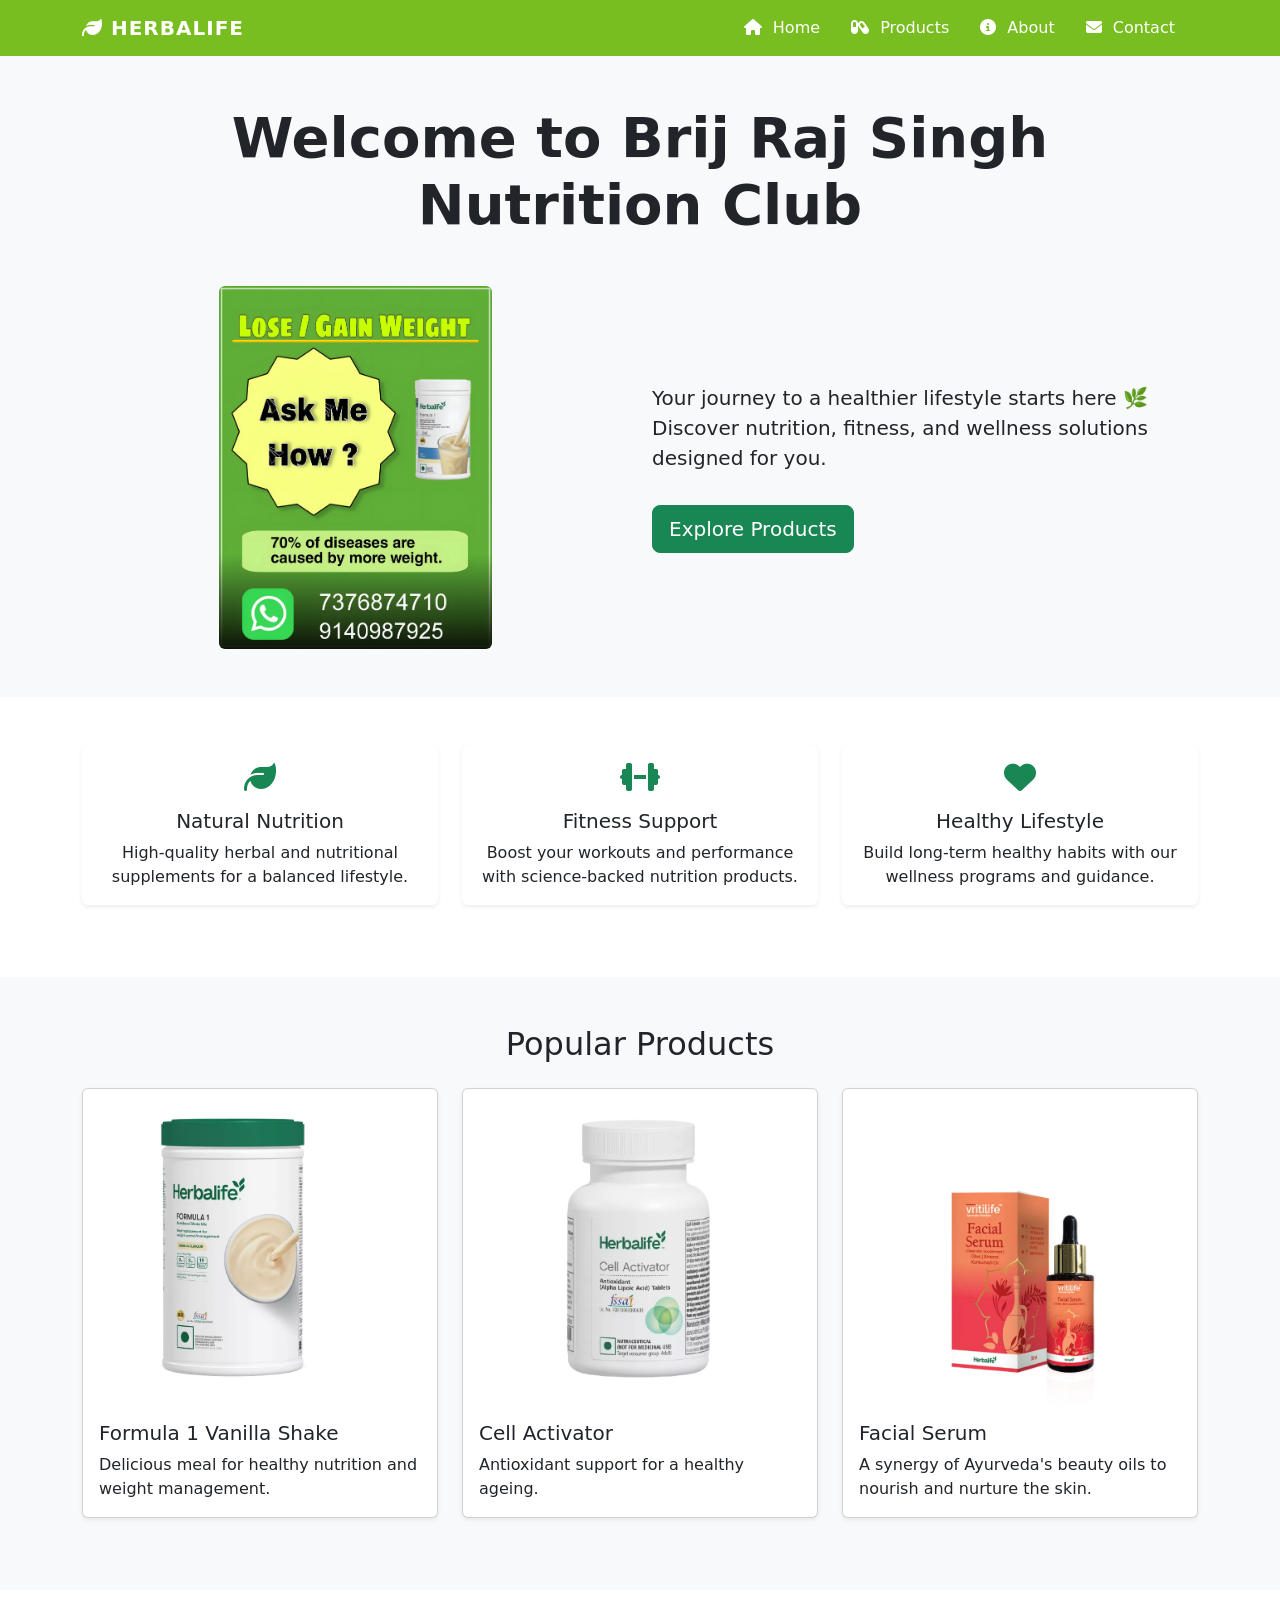
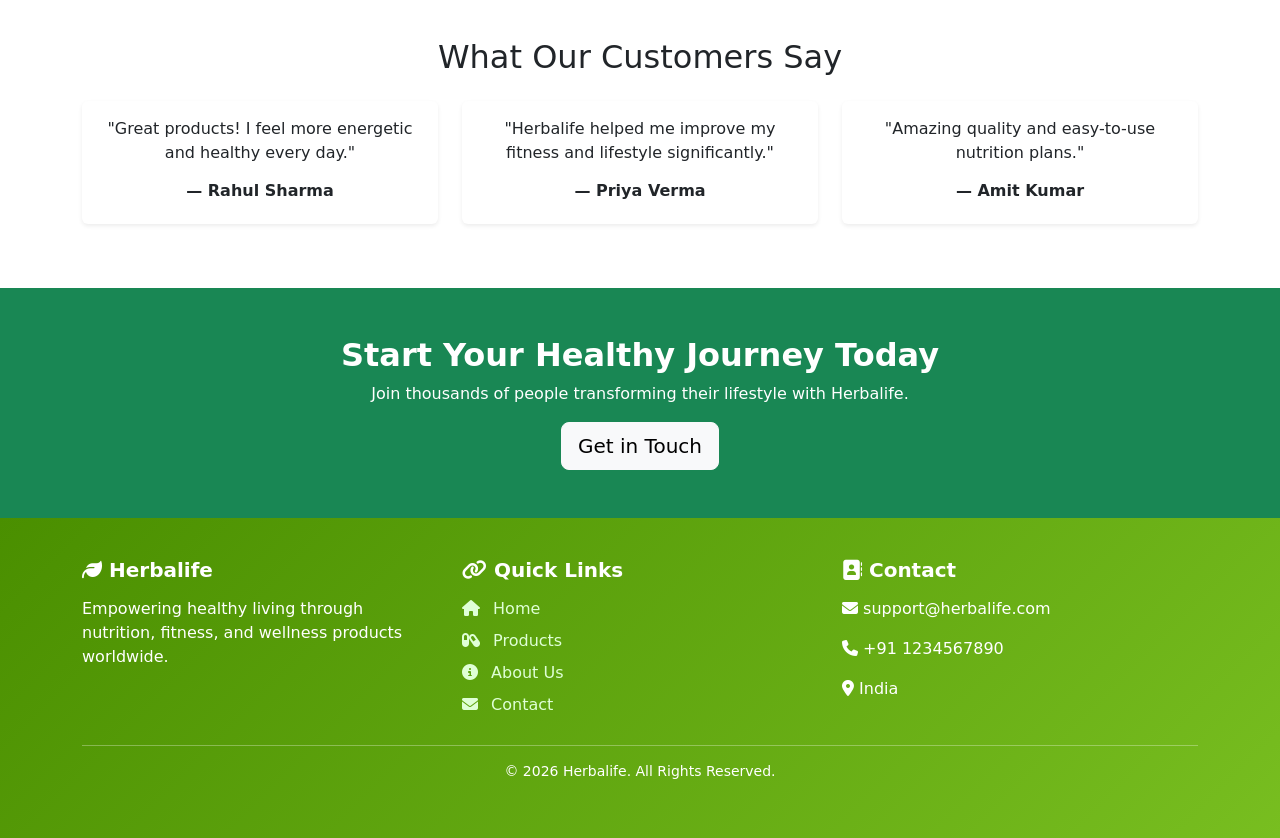
==== index.html @ 016bfeb9 "Add files via upload" ====
<!DOCTYPE html>
<html lang="en">
	<head>
		<meta charset="UTF-8">
		<meta name="viewport" content="width=device-width, initial-scale=1">
		<title>Herbalife</title>

		<!--============================ Bootstrap CSS =======================-->
		<link href="https://cdn.jsdelivr.net/npm/bootstrap@5.3.2/dist/css/bootstrap.min.css" rel="stylesheet">
	  
		<!--=============== My CSS =================-->
		<link rel="stylesheet" href="css/style.css">
		
		<!--=========================== Font Awesome =====================-->
		<link href="https://cdnjs.cloudflare.com/ajax/libs/font-awesome/6.5.0/css/all.min.css" rel="stylesheet">
	</head>
	
	<body>

		<!--=============================== NAVBAR ===============================-->
		<header>
			<nav class="navbar navbar-expand-lg">
			  <div class="container">
				<a class="navbar-brand" href="#"><i class="fa-solid fa-leaf"></i> HERBALIFE</a>

				<button class="navbar-toggler bg-light" type="button" data-bs-toggle="collapse" data-bs-target="#navbarNav">
				  <span class="navbar-toggler-icon"></span>
				</button>

				<div class="collapse navbar-collapse" id="navbarNav">
				  <ul class="navbar-nav ms-auto">
					<li class="nav-item">
					  <a class="nav-link" href="index.html#home"><i class="fa-solid fa-house"></i> Home</a>
					</li>
					<li class="nav-item">
					  <a class="nav-link" href="products.html#products"><i class="fa-solid fa-capsules"></i> Products</a>
					</li>
					<li class="nav-item">
					  <a class="nav-link" href="about.html#about"><i class="fa-solid fa-circle-info"></i> About</a>
					</li>
					<li class="nav-item">
					  <a class="nav-link" href="contact.html#contact"><i class="fa-solid fa-envelope"></i> Contact</a>
					</li>
				  </ul>
				</div>
			  </div>
			</nav>
		</header>

		<!--=================================== Home CONTENT =========================-->
		<main>
			<section id="home" class="bg-light py-5">
			  <div class="container text-center">
				
				<!-- Heading on top -->
				<h1 class="display-4 fw-bold mb-5">
				  Welcome to Brij Raj Singh <br>Nutrition Club
				</h1>

				<!-- Row for image + content -->
				<div class="row align-items-center">
				  
				  <!-- Left side: Image -->
				  <div class="col-md-6 mb-4 mb-md-0">
					<img src="photo/poster.jpg" alt="Profile" class="img-fluid rounded w-50">
				  </div>

				  <!-- Right side: Text + Button -->
				  <div class="col-md-6 text-md-start">
					<p class="lead">
					  Your journey to a healthier lifestyle starts here 🌿  
					  Discover nutrition, fitness, and wellness solutions designed for you.
					</p>
					<a href="products.html#products" class="btn btn-success btn-lg mt-3">
					  Explore Products
					</a>
				  </div>

				</div>
			  </div>
			</section>

			<!-- ================= FEATURES SECTION ================= -->
			<section class="py-5">
				<div class="container">
				  <div class="row text-center">

					<div class="col-md-4 mb-4">
					  <div class="card shadow-sm border-0 h-100">
						<div class="card-body">
						  <i class="fa-solid fa-leaf fa-2x text-success mb-3"></i>
						  <h5 class="card-title">Natural Nutrition</h5>
						  <p class="card-text">
							High-quality herbal and nutritional supplements for a balanced lifestyle.
						  </p>
						</div>
					  </div>
					</div>

					<div class="col-md-4 mb-4">
					  <div class="card shadow-sm border-0 h-100">
						<div class="card-body">
						  <i class="fa-solid fa-dumbbell fa-2x text-success mb-3"></i>
						  <h5 class="card-title">Fitness Support</h5>
						  <p class="card-text">
							Boost your workouts and performance with science-backed nutrition products.
						  </p>
						</div>
					  </div>
					</div>

					<div class="col-md-4 mb-4">
					  <div class="card shadow-sm border-0 h-100">
						<div class="card-body">
						  <i class="fa-solid fa-heart fa-2x text-success mb-3"></i>
						  <h5 class="card-title">Healthy Lifestyle</h5>
						  <p class="card-text">
							Build long-term healthy habits with our wellness programs and guidance.
						  </p>
						</div>
					  </div>
					</div>

				  </div>
				</div>
			</section>

			<!-- ================= PRODUCT HIGHLIGHT ================= -->
			<section class="py-5 bg-light">
				<div class="container">
				  <h2 class="text-center mb-4">Popular Products</h2>

				  <div class="row">

					<div class="col-md-4 mb-4">
					  <div class="card h-100 shadow-sm">
						<img src="photo/formula1.webp" class="card-img-top" alt="Product">
						<div class="card-body">
						  <h5 class="card-title">Formula 1 Vanilla Shake</h5>
						  <p class="card-text">Delicious meal for healthy nutrition and weight management.</p>
						</div>
					  </div>
					</div>

					<div class="col-md-4 mb-4">
					  <div class="card h-100 shadow-sm">
						<img src="photo/cell.webp" class="card-img-top" alt="Product">
						<div class="card-body">
						  <h5 class="card-title">Cell Activator</h5>
						  <p class="card-text">Antioxidant support for a healthy ageing.</p>
						</div>
					  </div>
					</div>

					<div class="col-md-4 mb-4">
					  <div class="card h-100 shadow-sm">
						<img src="photo/serum.webp" class="card-img-top" alt="Product">
						<div class="card-body">
						  <h5 class="card-title">Facial Serum</h5>
						  <p class="card-text">A synergy of Ayurveda's beauty oils to nourish and nurture the skin.</p>
						</div>
					  </div>
					</div>

				  </div>
				</div>
			</section>

			<!-- ================= TESTIMONIALS ================= -->
			<section class="py-5">
				<div class="container text-center">
				  <h2 class="mb-4">What Our Customers Say</h2>

				  <div class="row">

					<div class="col-md-4 mb-3">
					  <div class="card border-0 shadow-sm p-3">
						<p>"Great products! I feel more energetic and healthy every day."</p>
						<h6 class="fw-bold">— Rahul Sharma</h6>
					  </div>
					</div>

					<div class="col-md-4 mb-3">
					  <div class="card border-0 shadow-sm p-3">
						<p>"Herbalife helped me improve my fitness and lifestyle significantly."</p>
						<h6 class="fw-bold">— Priya Verma</h6>
					  </div>
					</div>

					<div class="col-md-4 mb-3">
					  <div class="card border-0 shadow-sm p-3">
						<p>"Amazing quality and easy-to-use nutrition plans."</p>
						<h6 class="fw-bold">— Amit Kumar</h6>
					  </div>
					</div>

				  </div>
				</div>
			</section>

			<!-- ================= CALL TO ACTION ================= -->
			<section class="py-5 bg-success text-white text-center">
				<div class="container">
				  <h2 class="fw-bold">Start Your Healthy Journey Today</h2>
				  <p class="mb-3">Join thousands of people transforming their lifestyle with Herbalife.</p>
				  <a href="contact.html#contact" class="btn btn-light btn-lg">
					Get in Touch
				  </a>
				</div>
			</section>
		</main>
		
		<!--============================== FOOTER ===================================-->
		<footer class="footer">
		  <div class="container">
			<div class="row">

			  <!--================================ Company =========================-->
			  <div class="col-md-4">
				<h5><i class="fa-solid fa-leaf"></i> Herbalife</h5>
				<p>Empowering healthy living through nutrition, fitness, and wellness products worldwide.</p>
			  </div>

			  <!--==================================== Links ================================-->
			  <div class="col-md-4">
				<h5><i class="fa-solid fa-link"></i> Quick Links</h5>
				<a href="index.html#home"><i class="fa-solid fa-house"></i> Home</a>
				<a href="products.html#products"><i class="fa-solid fa-capsules"></i> Products</a>
				<a href="about.html#about"><i class="fa-solid fa-circle-info"></i> About Us</a>
				<a href="contact.html#contact"><i class="fa-solid fa-envelope"></i> Contact</a>
			  </div>

			  <!--================================= Contact ===============================-->
			  <div class="col-md-4">
				<h5><i class="fa-solid fa-address-book"></i> Contact</h5>
				<p><i class="fa-solid fa-envelope"></i> support@herbalife.com</p>
				<p><i class="fa-solid fa-phone"></i> +91 1234567890</p>
				<p><i class="fa-solid fa-location-dot"></i> India</p>

				<!-- Social Icons 
				<div class="social-icons mt-3">
				  <a href="#"><i class="fa-brands fa-facebook"></i></a>
				  <a href="#"><i class="fa-brands fa-instagram"></i></a>
				  <a href="#"><i class="fa-brands fa-twitter"></i></a>
				  <a href="#"><i class="fa-brands fa-youtube"></i></a>
				</div>-->
			  </div>

			</div>

			<!--================================= Bottom ====================================-->
			<div class="footer-bottom">
			  <p>&copy; 2026 Herbalife. All Rights Reserved.</p>
			</div>
		  </div>
		</footer>

		<!--========================== Bootstrap JS =========================-->
		<script src="https://cdn.jsdelivr.net/npm/bootstrap@5.3.2/dist/js/bootstrap.bundle.min.js"></script>

	</body>
</html>
---- css/style.css ----
:root {
	--herbal-green: #78be20;
	--dark-green: #4a8f00;
}


/*========================== Navbar =========================*/
.navbar {
	background-color: var(--herbal-green);
}
.navbar-brand {
	font-weight: bold;
	color: white !important;
	letter-spacing: 1px;
}
.nav-link {
	color: white !important;
	margin-right: 15px;
	transition: 0.3s;
}
.nav-link i {
	margin-right: 6px;
}
.nav-link:hover {
	color: #eaffd0 !important;
	transform: translateY(-2px);
}


/*========================== Footer ==========================*/
.footer {
	background: linear-gradient(135deg, var(--dark-green), var(--herbal-green));
	color: white;
	padding: 40px 0;
}
.footer h5 {
	font-weight: bold;
	margin-bottom: 15px;
}
.footer a {
	color: #dfffd6;
	text-decoration: none;
	display: block;
	margin-bottom: 8px;
	transition: 0.3s;
}
.footer a i {
	margin-right: 8px;
}
.footer a:hover {
	color: white;
	padding-left: 5px;
}
.social-icons a {
	display: inline-block;
	margin-right: 10px;
	font-size: 18px;
	color: white;
	transition: 0.3s;
}
.social-icons a:hover {
	color: #dfffd6;
	transform: scale(1.2);
}
.footer-bottom {
	border-top: 1px solid rgba(255,255,255,0.3);
	margin-top: 20px;
	padding-top: 15px;
	text-align: center;
	font-size: 14px;
}
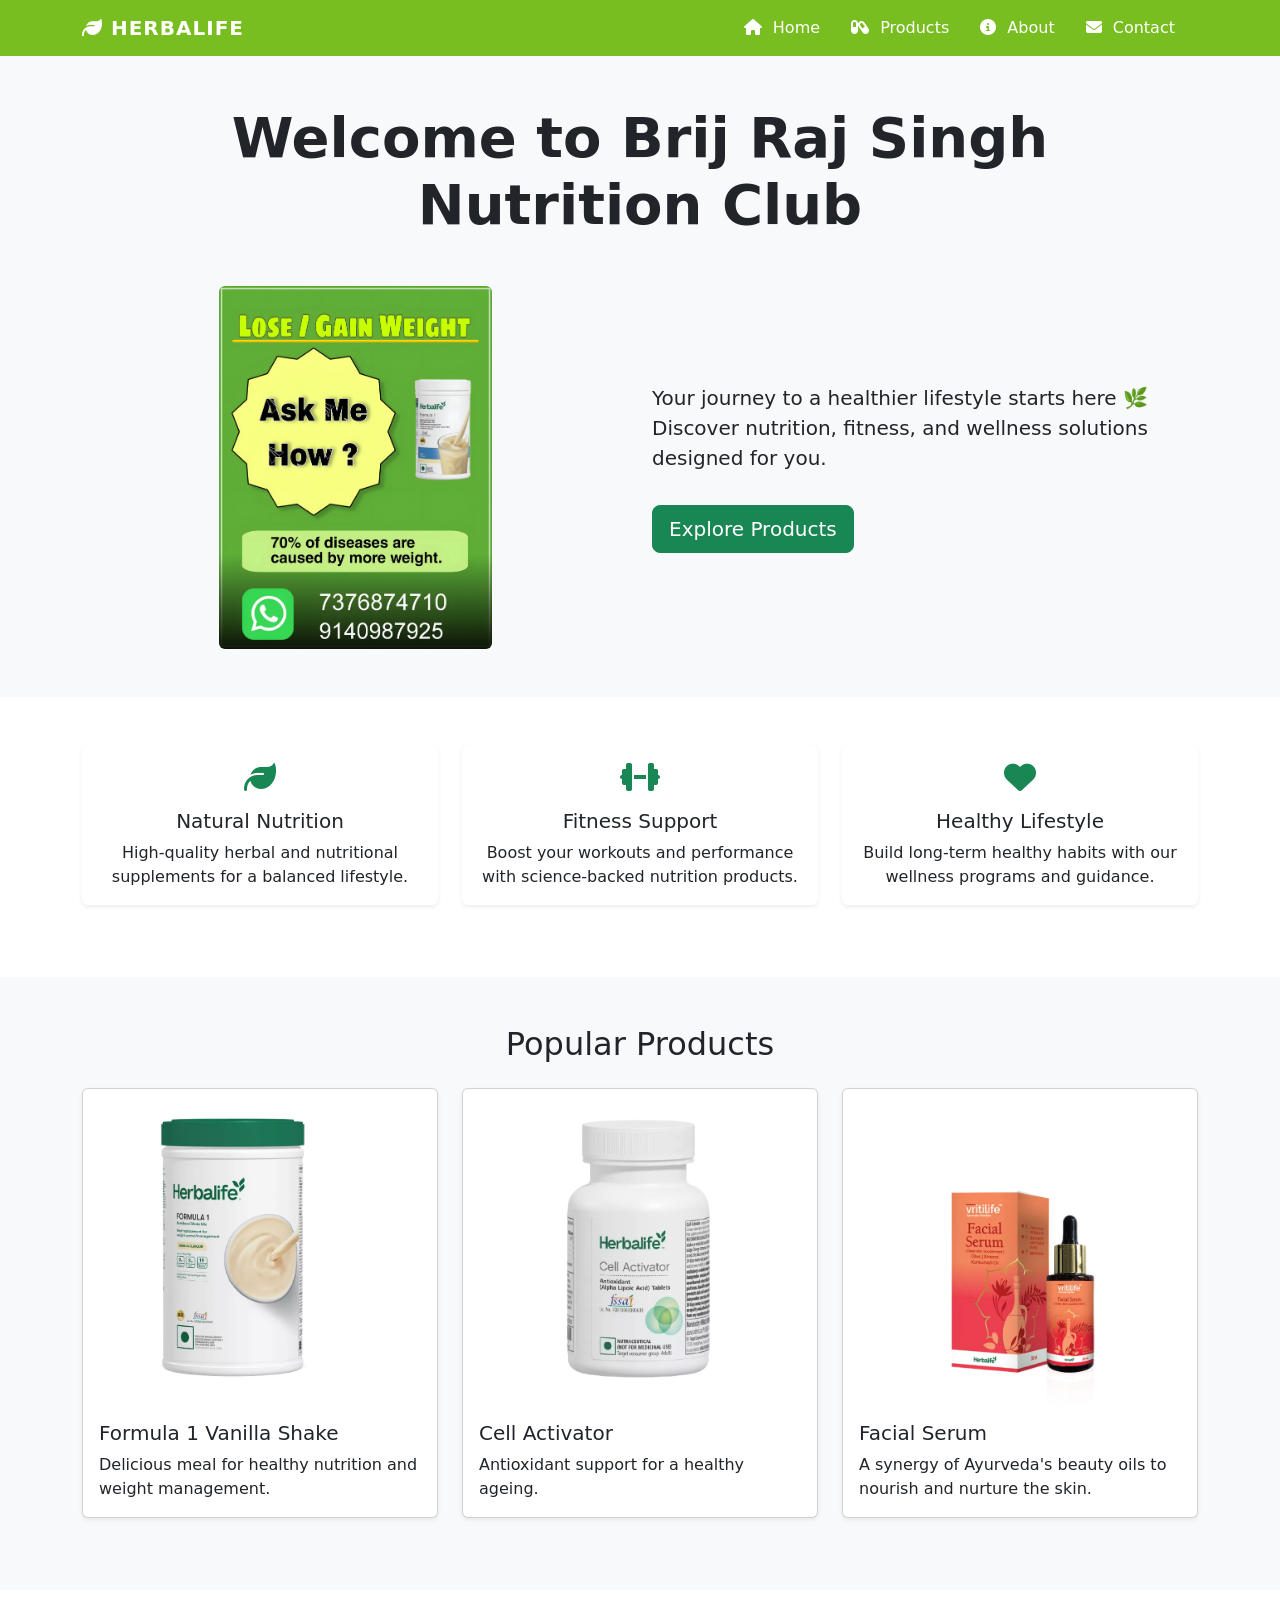
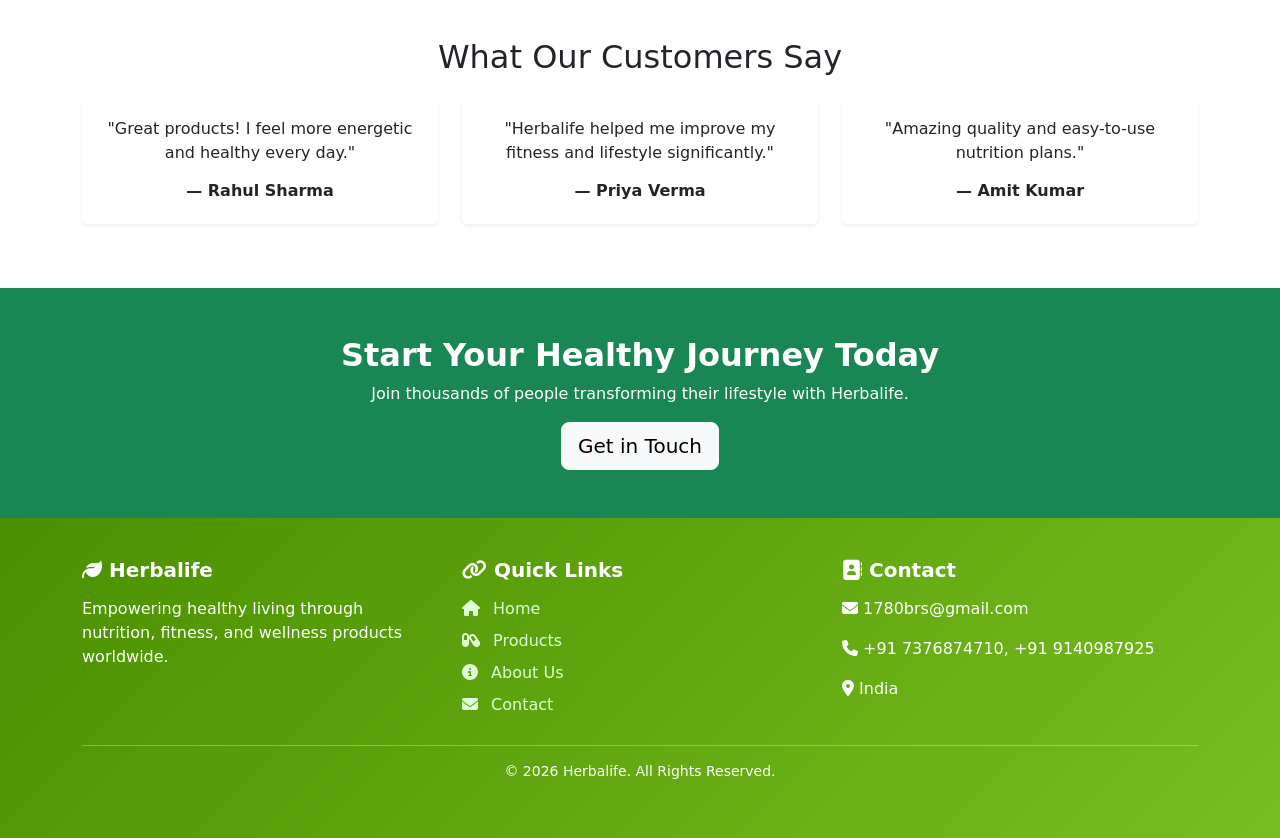
==== commit aaf1b38e: "Update index.html" ====
--- a/index.html
+++ b/index.html
@@ -233,8 +233,8 @@
 			  <!--================================= Contact ===============================-->
 			  <div class="col-md-4">
 				<h5><i class="fa-solid fa-address-book"></i> Contact</h5>
-				<p><i class="fa-solid fa-envelope"></i> support@herbalife.com</p>
-				<p><i class="fa-solid fa-phone"></i> +91 1234567890</p>
+				<p><i class="fa-solid fa-envelope"></i> 1780brs@gmail.com</p>
+				<p><i class="fa-solid fa-phone"></i> +91 7376874710, +91 9140987925</p>
 				<p><i class="fa-solid fa-location-dot"></i> India</p>
 
 				<!-- Social Icons 
@@ -259,4 +259,4 @@
 		<script src="https://cdn.jsdelivr.net/npm/bootstrap@5.3.2/dist/js/bootstrap.bundle.min.js"></script>
 
 	</body>
-</html>+</html>
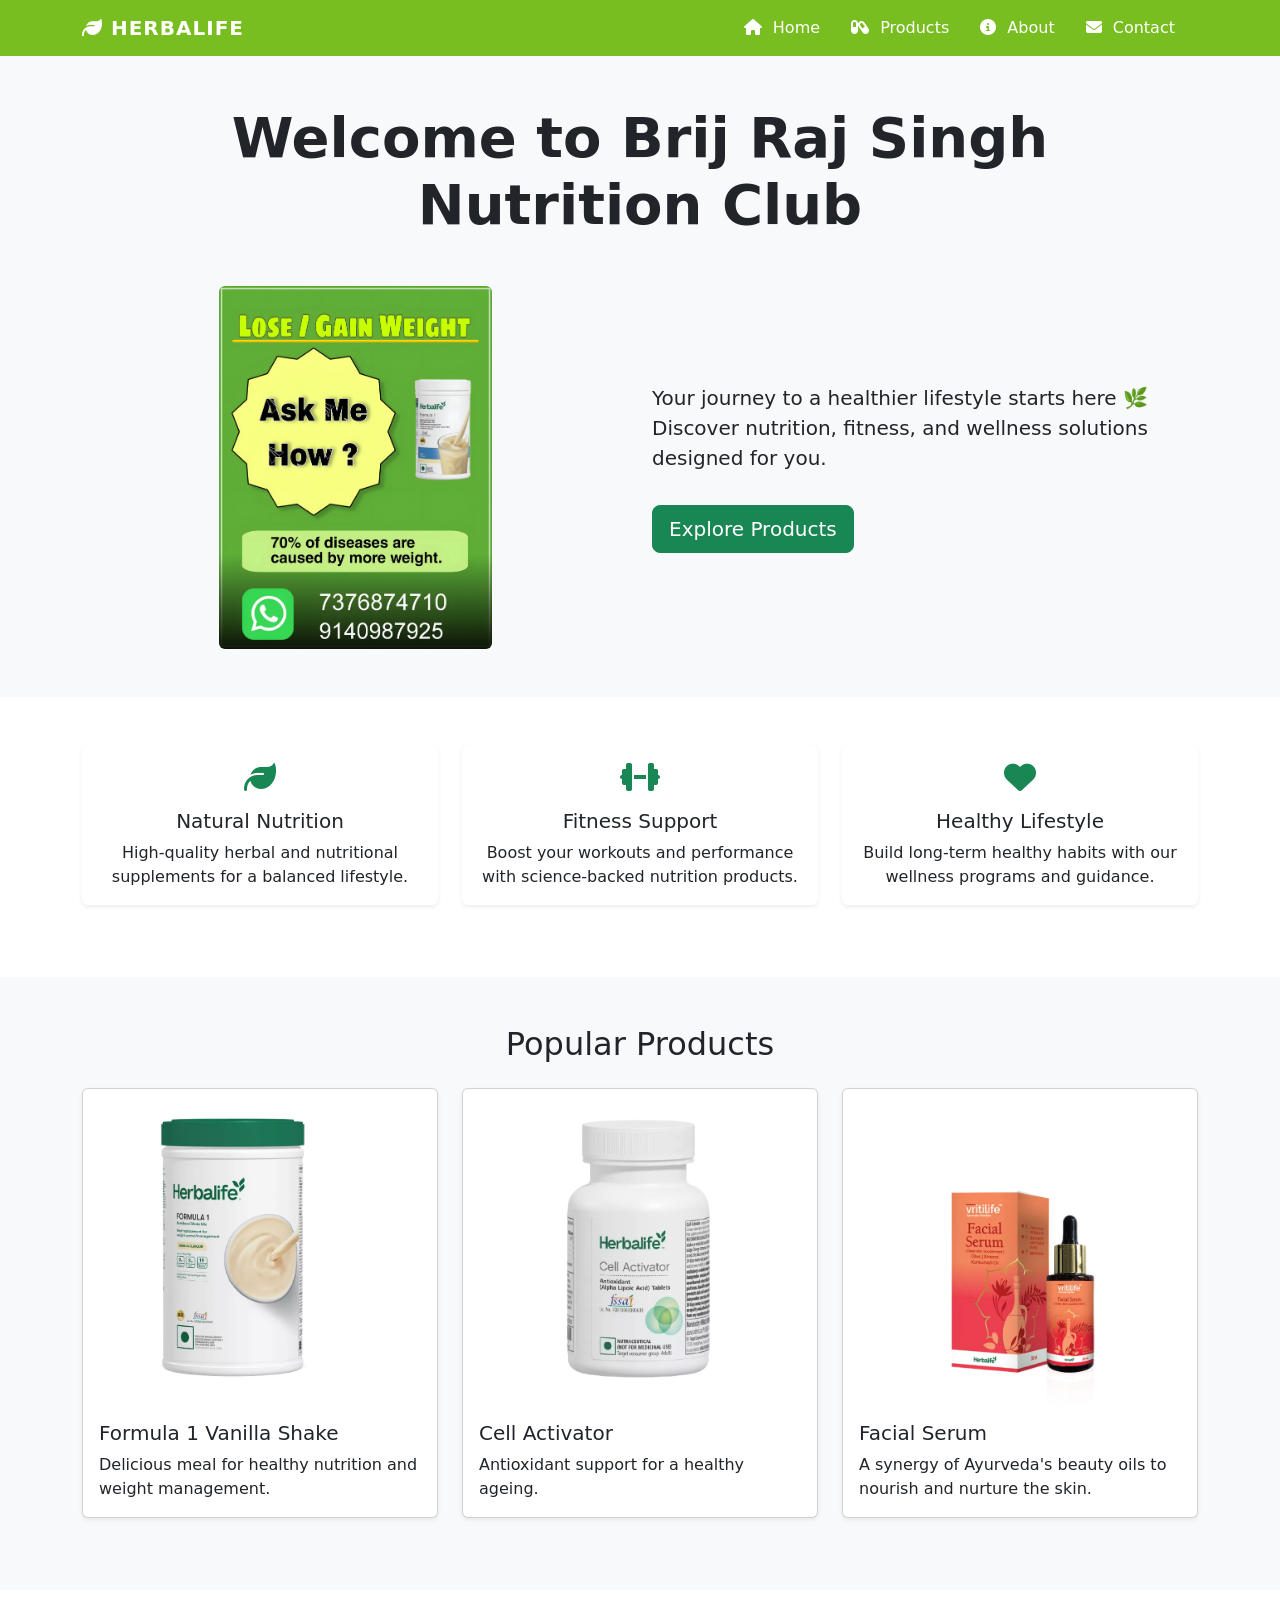
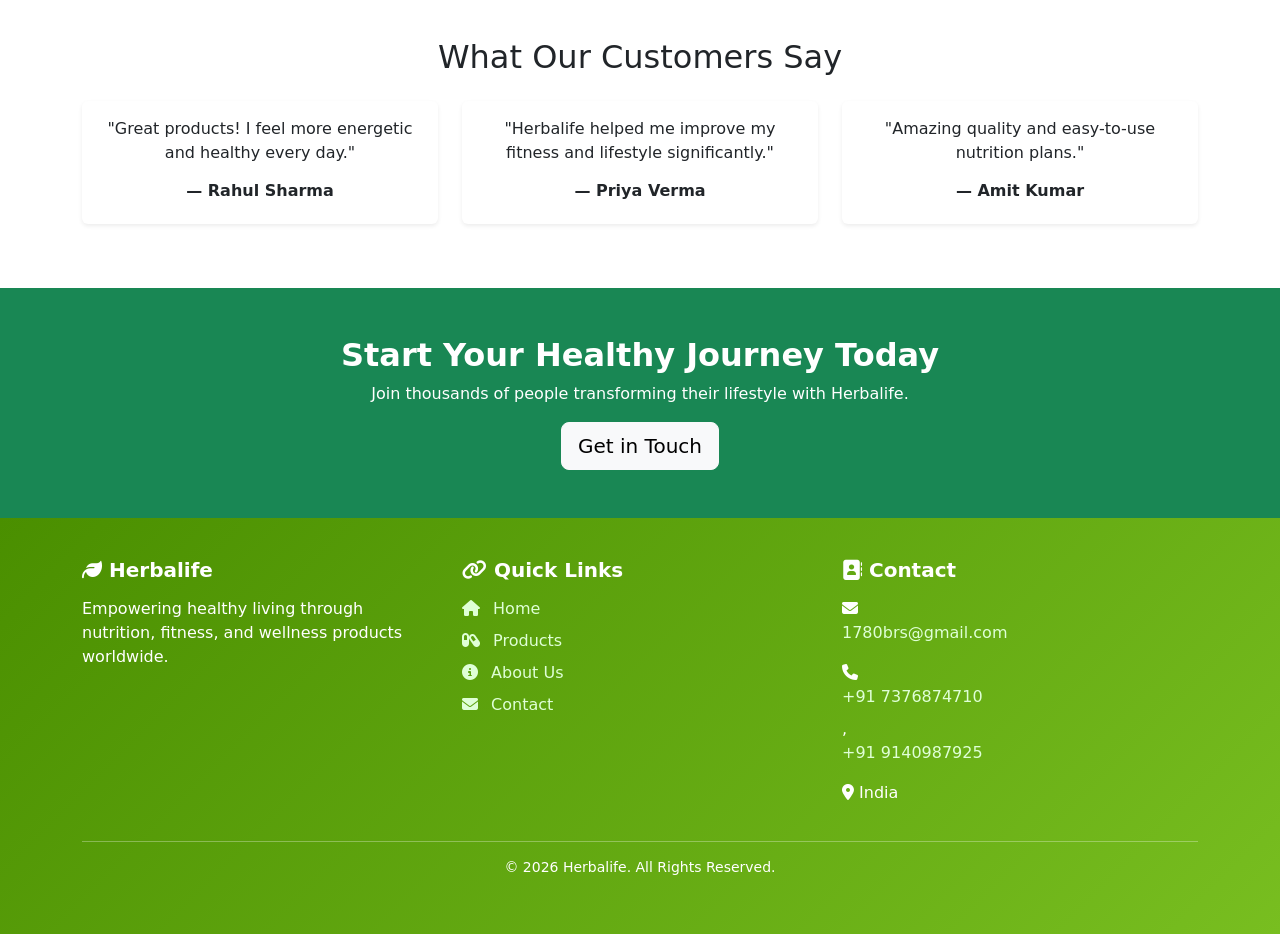
==== commit a22baa63: "Update index.html" ====
--- a/index.html
+++ b/index.html
@@ -233,8 +233,16 @@
 			  <!--================================= Contact ===============================-->
 			  <div class="col-md-4">
 				<h5><i class="fa-solid fa-address-book"></i> Contact</h5>
-				<p><i class="fa-solid fa-envelope"></i> 1780brs@gmail.com</p>
-				<p><i class="fa-solid fa-phone"></i> +91 7376874710, +91 9140987925</p>
+				<p>
+				  <i class="fa-solid fa-envelope"></i>
+				  <a href="mailto:1780brs@gmail.com">1780brs@gmail.com</a>
+				</p>
+				
+				<p>
+				  <i class="fa-solid fa-phone"></i>
+				  <a href="tel:+917376874710">+91 7376874710</a>,
+				  <a href="tel:+919140987925">+91 9140987925</a>
+				</p>
 				<p><i class="fa-solid fa-location-dot"></i> India</p>
 
 				<!-- Social Icons 
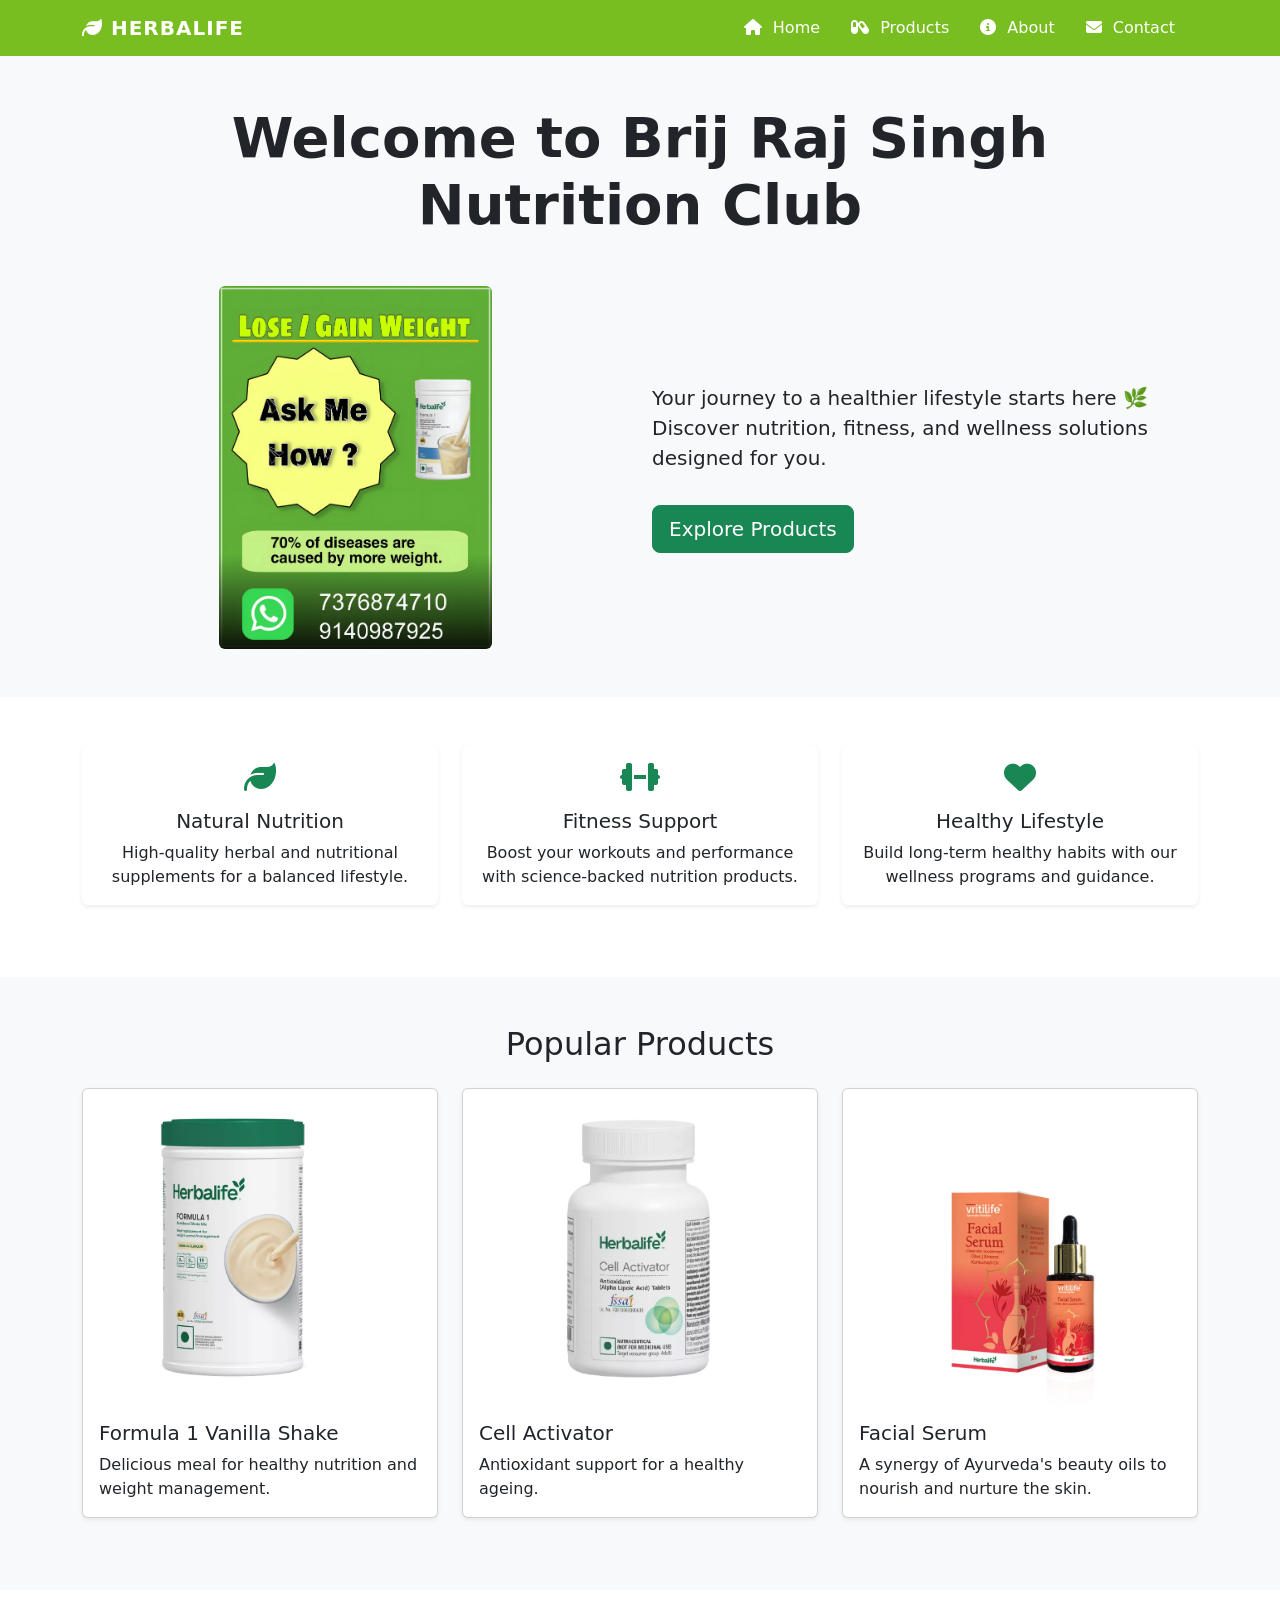
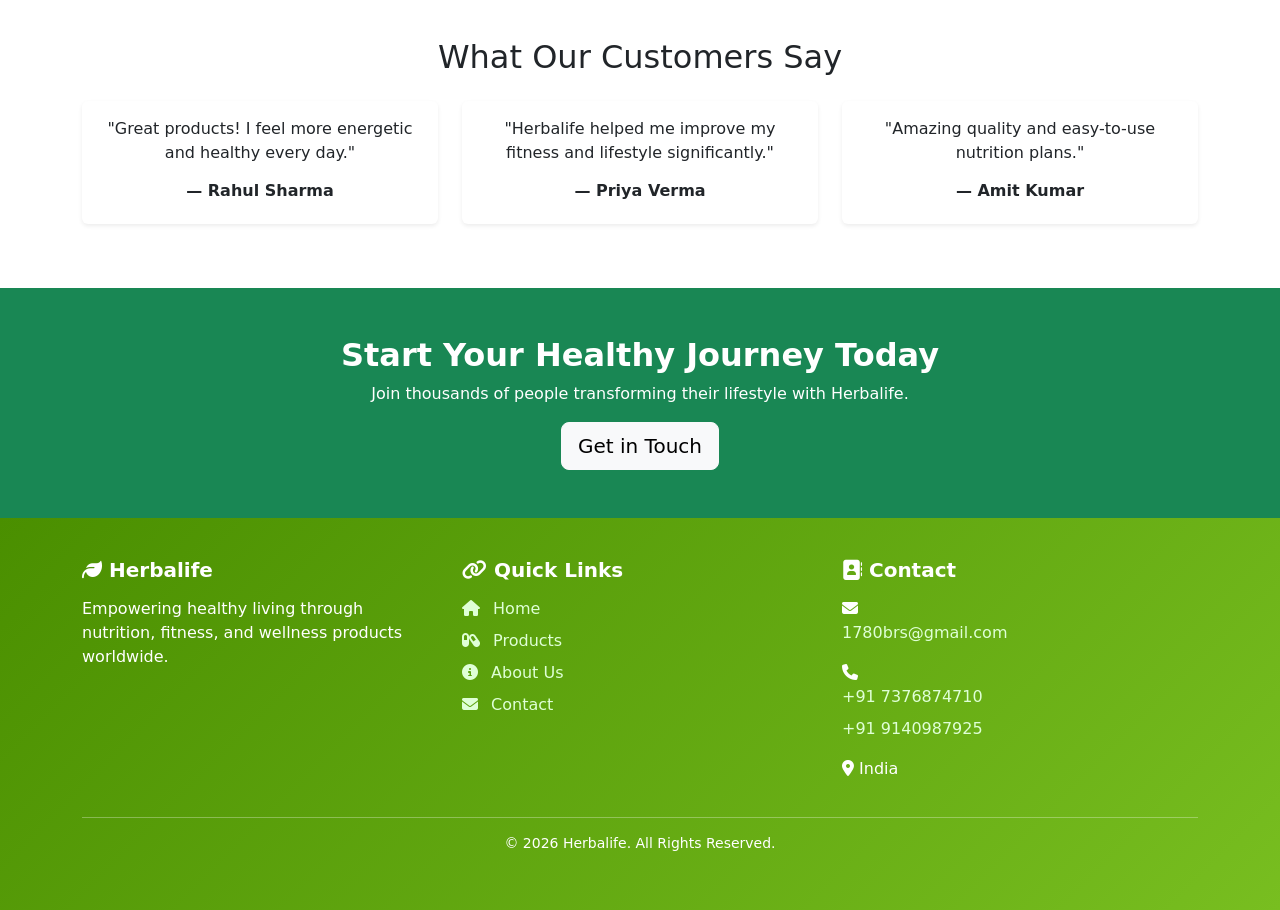
==== commit 231d1bc4: "Update index.html" ====
--- a/index.html
+++ b/index.html
@@ -233,16 +233,8 @@
 			  <!--================================= Contact ===============================-->
 			  <div class="col-md-4">
 				<h5><i class="fa-solid fa-address-book"></i> Contact</h5>
-				<p>
-				  <i class="fa-solid fa-envelope"></i>
-				  <a href="mailto:1780brs@gmail.com">1780brs@gmail.com</a>
-				</p>
-				
-				<p>
-				  <i class="fa-solid fa-phone"></i>
-				  <a href="tel:+917376874710">+91 7376874710</a>,
-				  <a href="tel:+919140987925">+91 9140987925</a>
-				</p>
+				<p><i class="fa-solid fa-envelope"></i><a href="mailto:1780brs@gmail.com">1780brs@gmail.com</a></p>
+				<p><i class="fa-solid fa-phone"></i><a href="tel:+917376874710">+91 7376874710</a><a href="tel:+919140987925">+91 9140987925</a></p>
 				<p><i class="fa-solid fa-location-dot"></i> India</p>
 
 				<!-- Social Icons 
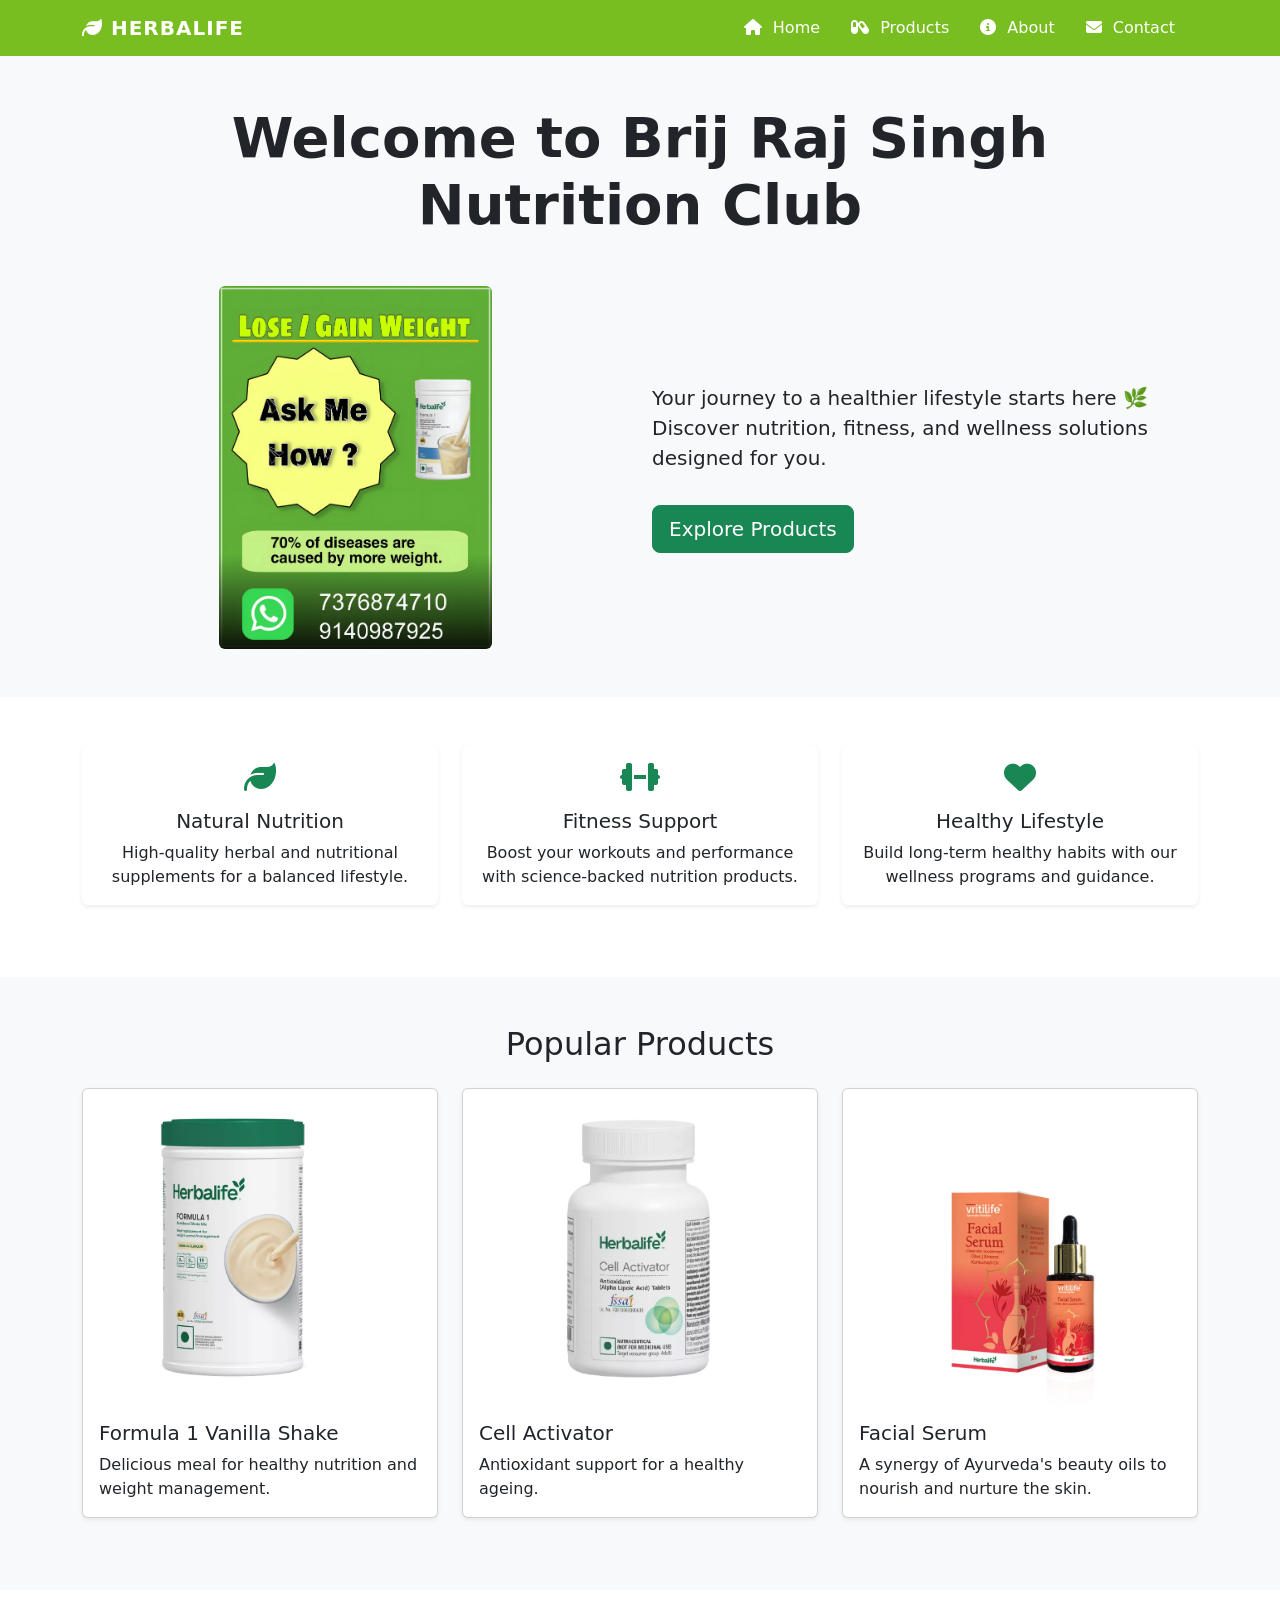
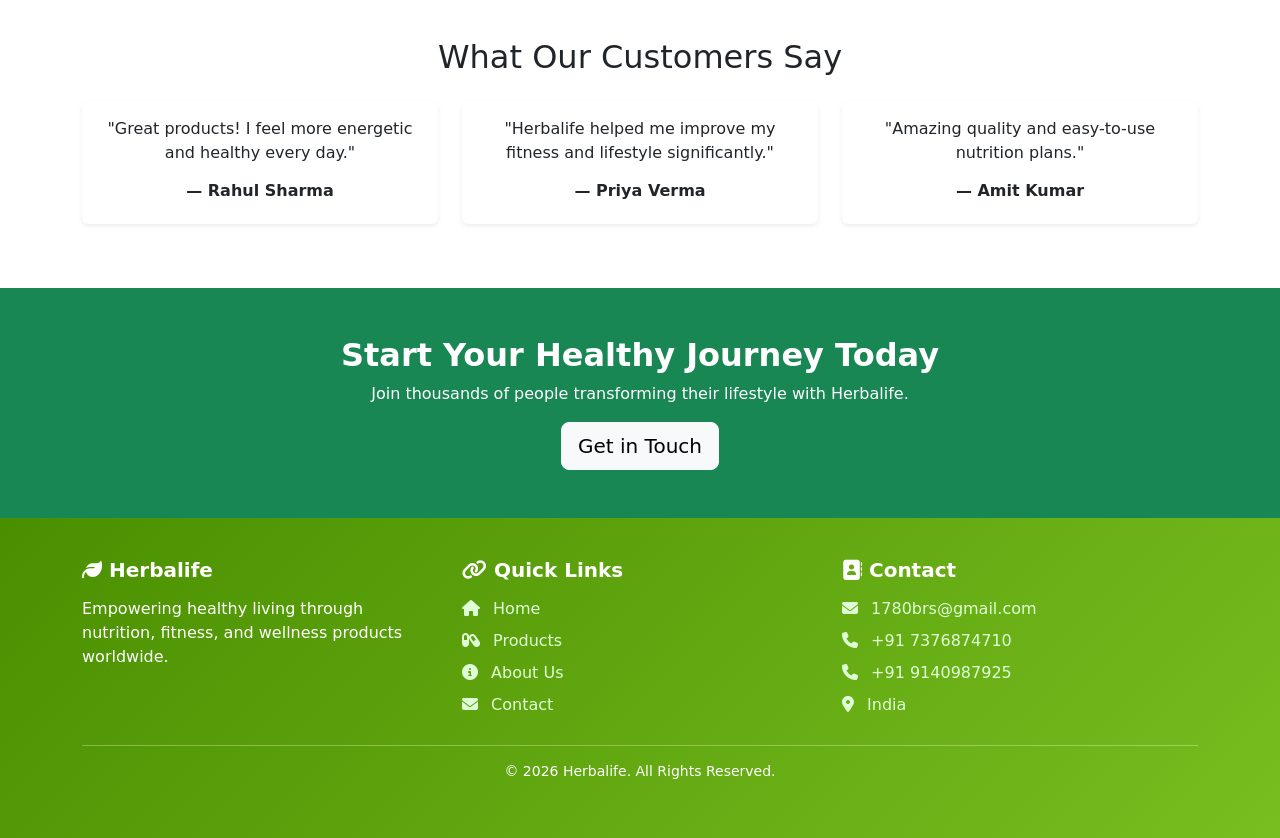
==== commit e8f7e651: "Add files via upload" ====
--- a/index.html
+++ b/index.html
@@ -21,7 +21,7 @@
 		<header>
 			<nav class="navbar navbar-expand-lg">
 			  <div class="container">
-				<a class="navbar-brand" href="#"><i class="fa-solid fa-leaf"></i> HERBALIFE</a>
+				<a class="navbar-brand" href="index.html"><i class="fa-solid fa-leaf"></i> HERBALIFE</a>
 
 				<button class="navbar-toggler bg-light" type="button" data-bs-toggle="collapse" data-bs-target="#navbarNav">
 				  <span class="navbar-toggler-icon"></span>
@@ -232,19 +232,24 @@
 
 			  <!--================================= Contact ===============================-->
 			  <div class="col-md-4">
-				<h5><i class="fa-solid fa-address-book"></i> Contact</h5>
-				<p><i class="fa-solid fa-envelope"></i><a href="mailto:1780brs@gmail.com">1780brs@gmail.com</a></p>
-				<p><i class="fa-solid fa-phone"></i><a href="tel:+917376874710">+91 7376874710</a><a href="tel:+919140987925">+91 9140987925</a></p>
-				<p><i class="fa-solid fa-location-dot"></i> India</p>
-
-				<!-- Social Icons 
-				<div class="social-icons mt-3">
-				  <a href="#"><i class="fa-brands fa-facebook"></i></a>
-				  <a href="#"><i class="fa-brands fa-instagram"></i></a>
-				  <a href="#"><i class="fa-brands fa-twitter"></i></a>
-				  <a href="#"><i class="fa-brands fa-youtube"></i></a>
-				</div>-->
-			  </div>
+				  <h5><i class="fa-solid fa-address-book"></i> Contact</h5>
+
+				  <a href="mailto:1780brs@gmail.com">
+					<i class="fa-solid fa-envelope"></i> 1780brs@gmail.com
+				  </a>
+
+				  <a href="tel:+917376874710">
+					<i class="fa-solid fa-phone"></i> +91 7376874710
+				  </a>
+
+				  <a href="tel:+919140987925">
+					<i class="fa-solid fa-phone"></i> +91 9140987925
+				  </a>
+
+				  <a href="https://www.google.com/maps/place/India">
+					<i class="fa-solid fa-location-dot"></i> India
+				  </a>
+				</div>
 
 			</div>
 
@@ -259,4 +264,4 @@
 		<script src="https://cdn.jsdelivr.net/npm/bootstrap@5.3.2/dist/js/bootstrap.bundle.min.js"></script>
 
 	</body>
-</html>
+</html>
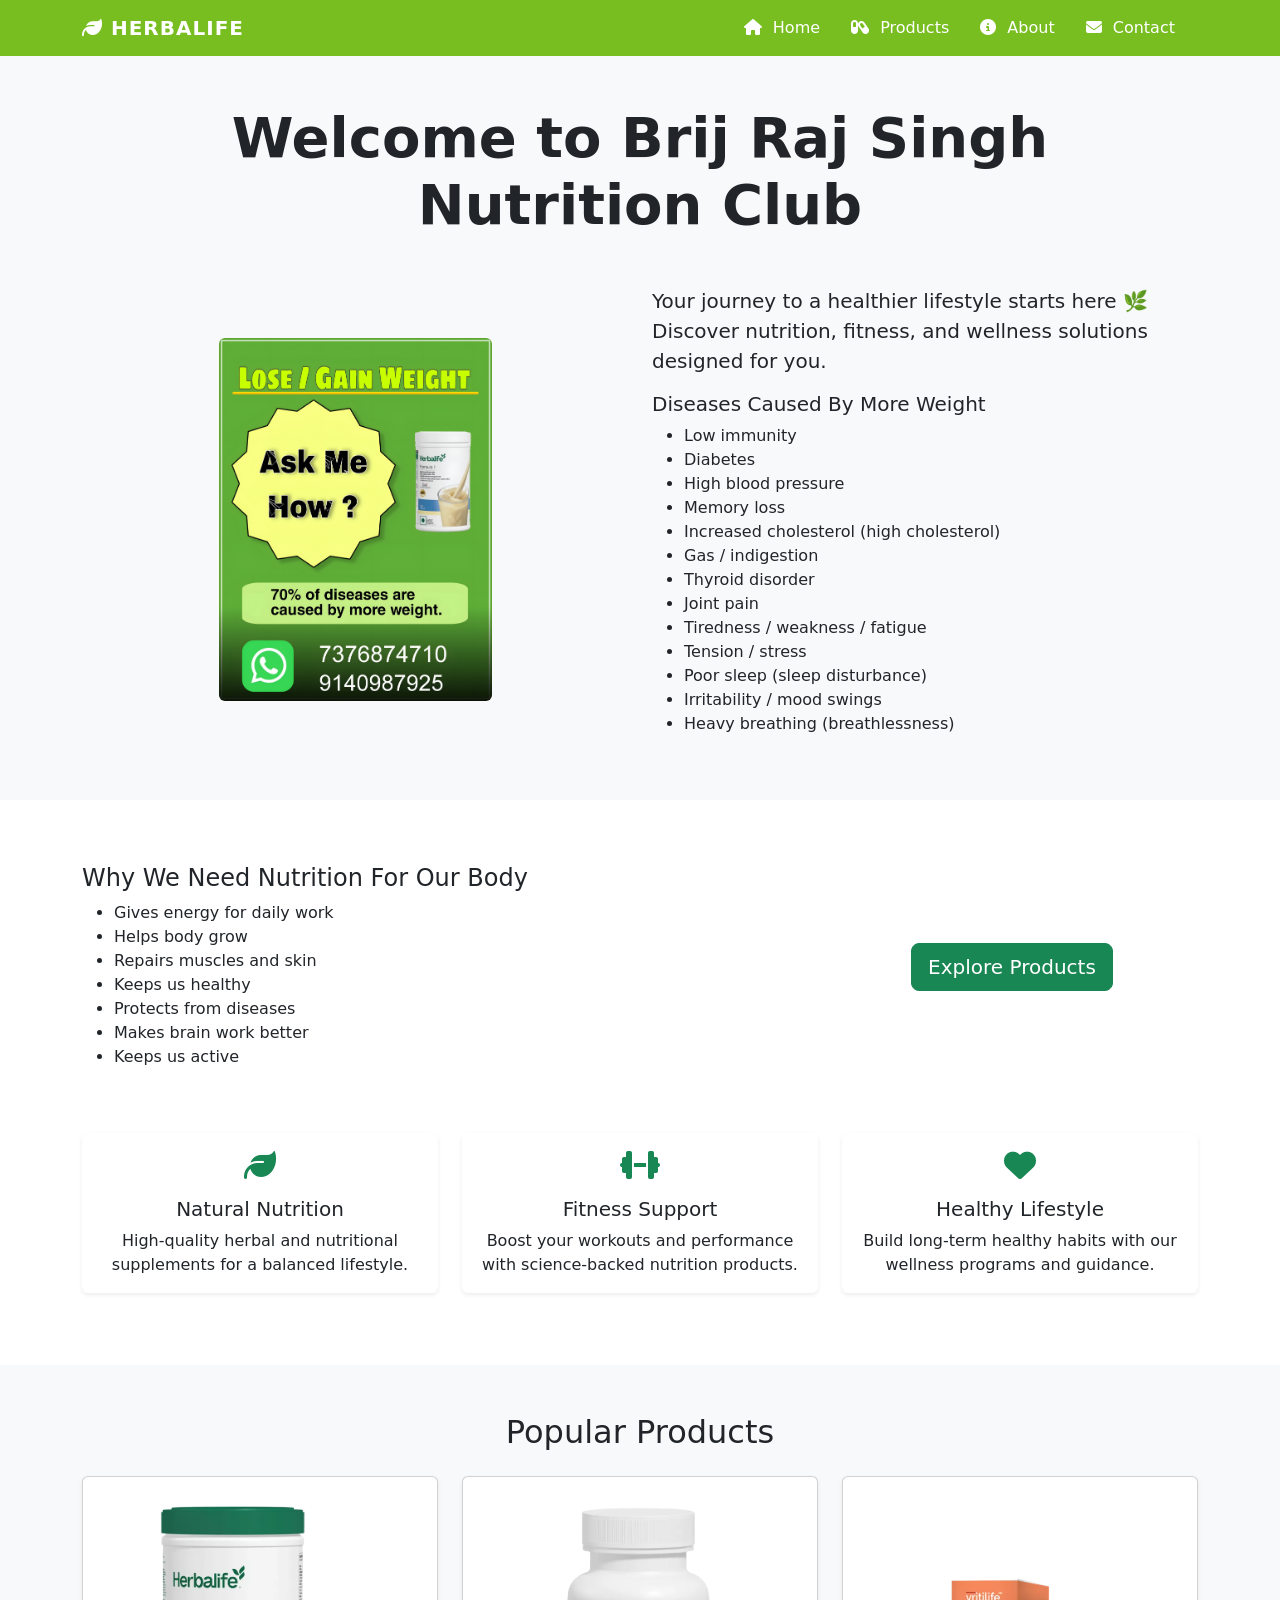
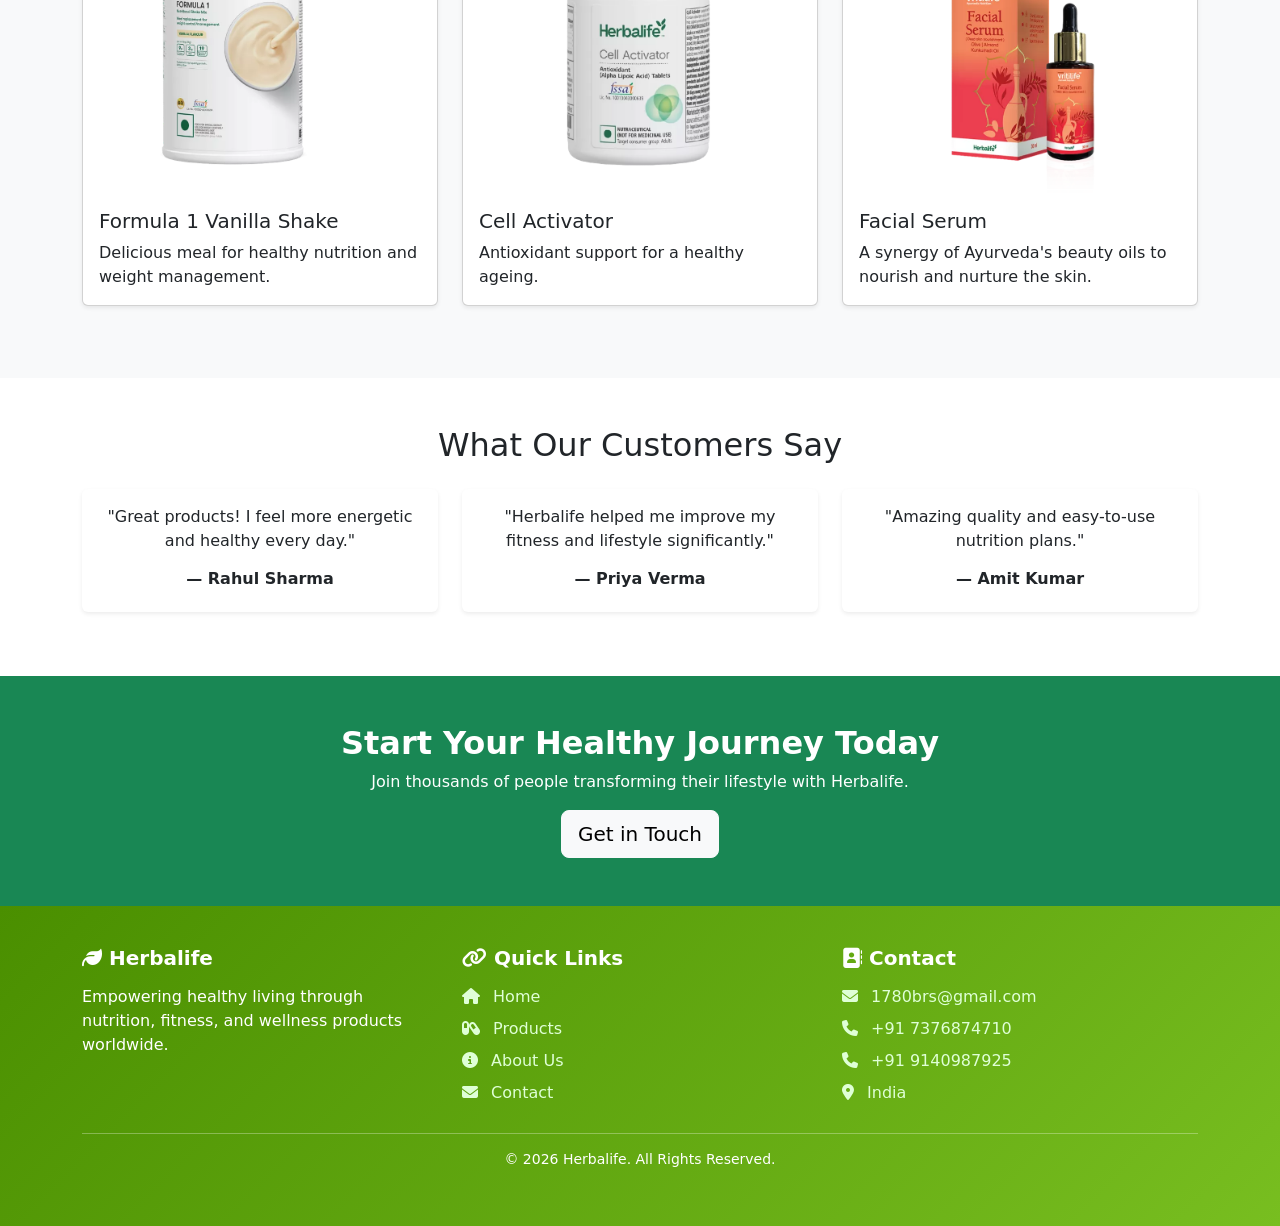
==== commit 8425ba17: "Add files via upload" ====
--- a/index.html
+++ b/index.html
@@ -66,19 +66,62 @@
 				  </div>
 
 				  <!-- Right side: Text + Button -->
-				  <div class="col-md-6 text-md-start">
-					<p class="lead">
-					  Your journey to a healthier lifestyle starts here 🌿  
-					  Discover nutrition, fitness, and wellness solutions designed for you.
-					</p>
-					<a href="products.html#products" class="btn btn-success btn-lg mt-3">
-					  Explore Products
-					</a>
-				  </div>
-
-				</div>
-			  </div>
-			</section>
+					<div class="col-md-6 text-md-start">
+					  <p class="lead">
+						Your journey to a healthier lifestyle starts here 🌿  
+						Discover nutrition, fitness, and wellness solutions designed for you.
+					  </p>
+
+						<h5 class="mt-3 mb-2">Diseases Caused By More Weight</h5>
+
+						  <!-- Symptoms List -->
+						  <ul class="mb-3">
+							<li>Low immunity</li>
+							<li>Diabetes</li>
+							<li>High blood pressure</li>
+							<li>Memory loss</li>
+							<li>Increased cholesterol (high cholesterol)</li>
+							<li>Gas / indigestion</li>
+							<li>Thyroid disorder</li>
+							<li>Joint pain</li>
+							<li>Tiredness / weakness / fatigue</li>
+							<li>Tension / stress</li>
+							<li>Poor sleep (sleep disturbance)</li>
+							<li>Irritability / mood swings</li>
+							<li>Heavy breathing (breathlessness)</li>
+						  </ul>
+						
+					</div>
+
+				</div>
+			  </div>
+			</section>
+			
+			<div class="container">
+			  <div class="row mt-5 align-items-center g-0">
+
+				<div class="col-md-8 text-md-start text-center">
+				  <h4 class="mt-3 mb-2">Why We Need Nutrition For Our Body</h4>
+
+				  <ul class="mb-3 text-start d-inline-block">
+					<li>Gives energy for daily work</li>
+					<li>Helps body grow</li>
+					<li>Repairs muscles and skin</li>
+					<li>Keeps us healthy</li>
+					<li>Protects from diseases</li>
+					<li>Makes brain work better</li>
+					<li>Keeps us active</li>
+				  </ul>
+				</div>
+
+				<div class="col-md-4 d-flex justify-content-md-center justify-content-center mt-3 mt-md-0">
+				  <a href="products.html#products" class="btn btn-success btn-lg">
+					Explore Products
+				  </a>
+				</div>
+
+			  </div>
+			</div>
 
 			<!-- ================= FEATURES SECTION ================= -->
 			<section class="py-5">
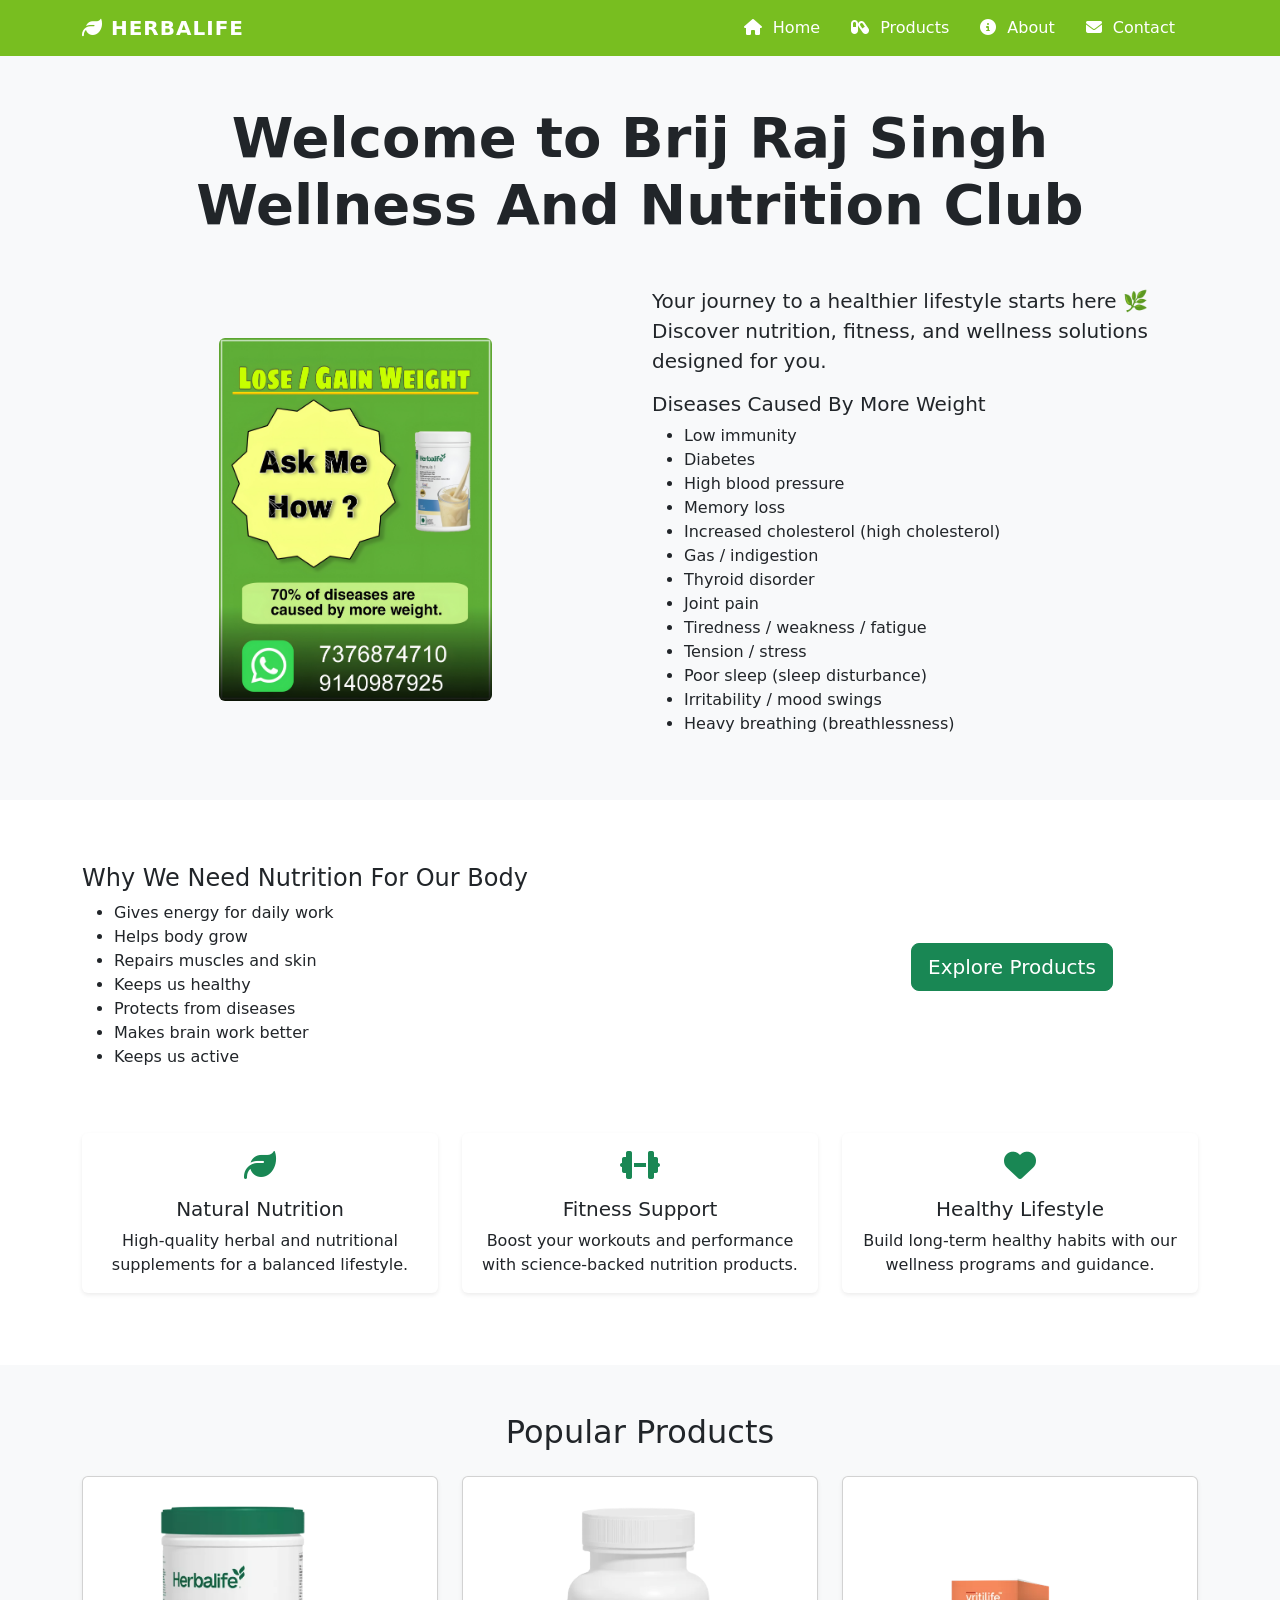
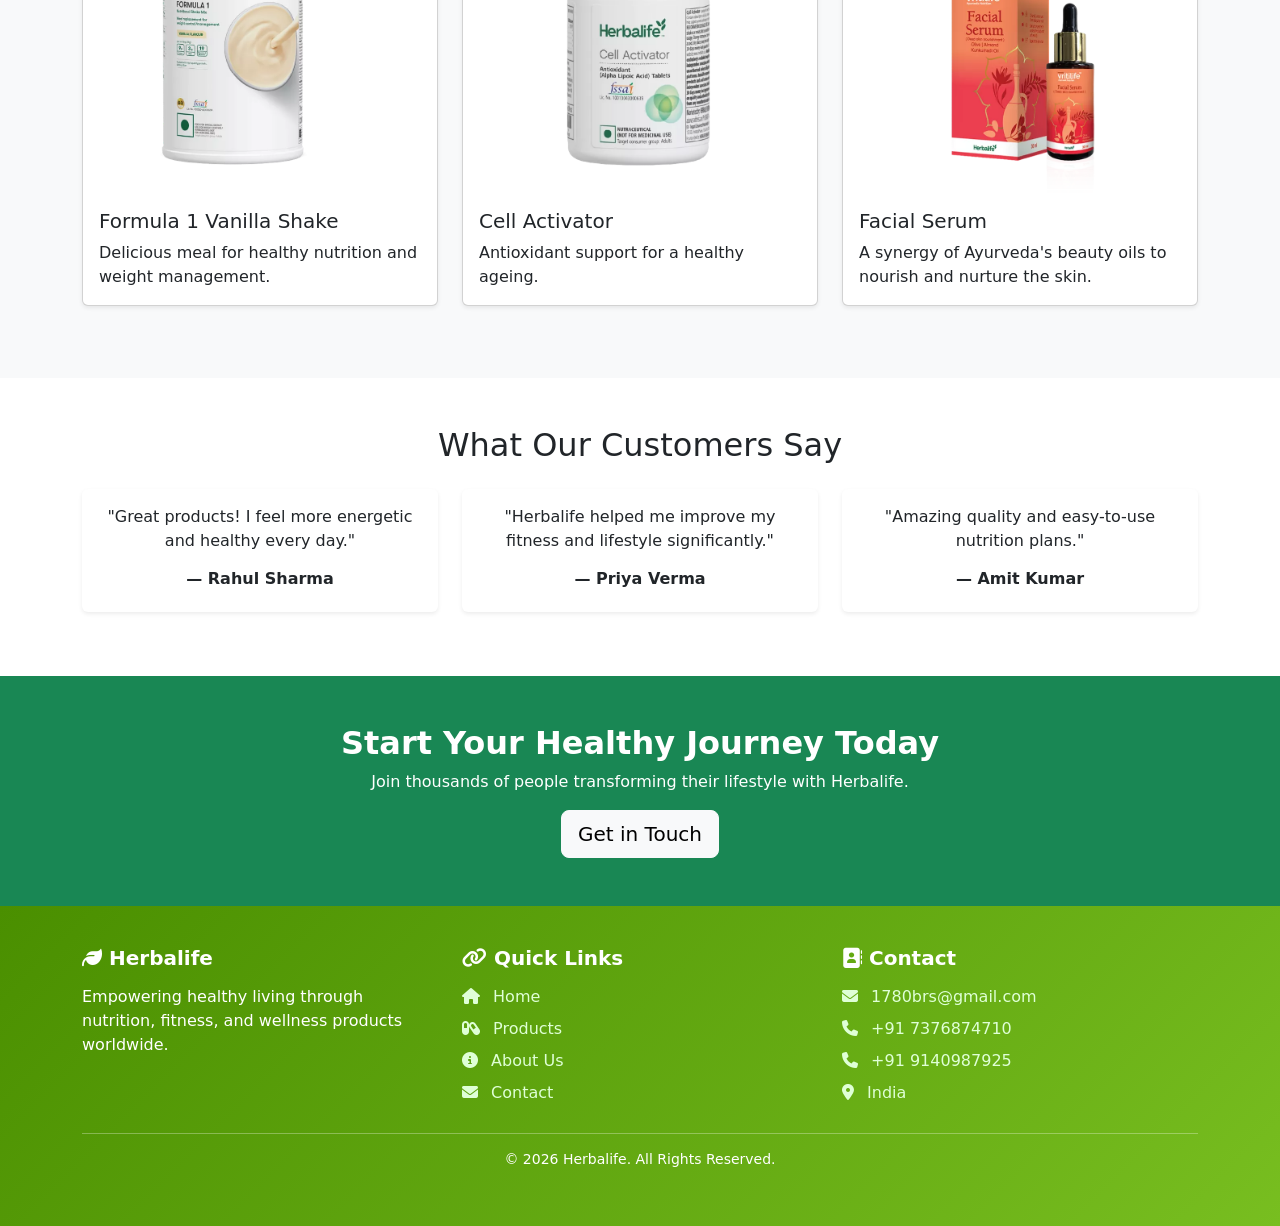
==== commit 12457667: "Add files via upload" ====
--- a/index.html
+++ b/index.html
@@ -54,7 +54,7 @@
 				
 				<!-- Heading on top -->
 				<h1 class="display-4 fw-bold mb-5">
-				  Welcome to Brij Raj Singh <br>Nutrition Club
+				  Welcome to Brij Raj Singh <br>Wellness And Nutrition Club
 				</h1>
 
 				<!-- Row for image + content -->
